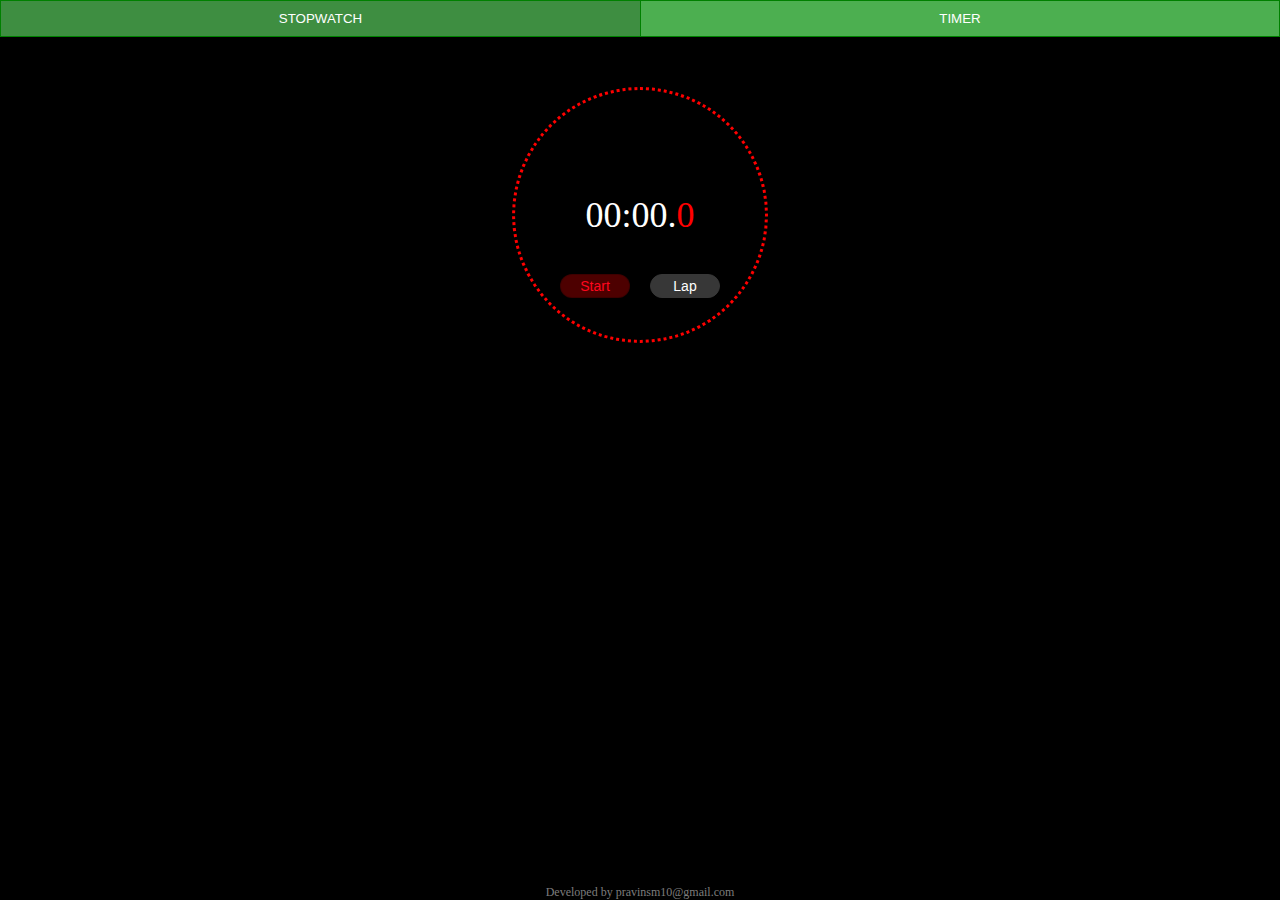
==== index.html @ 8bc856c4 "Rename stopwatch.html to index.html" ====
<!DOCTYPE html>
<html>
<head>
    <meta charset='utf-8'>
    <title>Stopwatch/Timer</title>
    <meta name='viewport' content='width=device-width, initial-scale=1'>
    <link rel="stylesheet" href="assets/stopwatch.css">
</head>
<body>
  <div class="btn-group">
    <button onclick="display_stopwatch()">STOPWATCH</button>
    <button onclick="display_timer()">TIMER</button>
  </div>
  <div class="container_timer" id="cont_timer">
    <div class="time" id="timer_set">
      <select id="hours"></select><p style="color:aqua;padding-right:10px;font-size:12px">hrs</p>
      <select id="minutes"></select><p style="color:aqua;padding-right:10px;font-size:12px">min</p>
      <select id="seconds"></select><p style="color:aqua;padding-right:10px;font-size:12px">sec</p>
    </div>
    <div class="time" id="timer"></div>
    <button onclick="timer_cd()" id="start" class="btn">Start</button>
    <div class= "btn1">
      <button onclick="reset()" id="restart">Reset</button>
      <button onclick="pause()" id="pause">Pause</button>
    </div>
  </div>
  <div>
    <div class="container_stopwatch" id="cont_stopwatch">
      <div class="time" id="stopwatch"></div>
      <div class= "btn1">
        <button onclick="s_start()" id="s_start_btn">Start</button>
        <button onclick="s_lap()" id="s_lap_btn" disabled="true">Lap</button>
      </div>
    </div>
    <div id="laps_cont">
      <table id="laps"></table>
    </div>
  </div>
  <div class="footer"><p id="cpryt">Developed by pravinsm10@gmail.com</p></div>
<script src="assets/stopwatch.js"></script>  
<script src="assets/timer.js"></script>
</body>
</html>
---- assets/stopwatch.css ----
body{
margin:0;
padding:0;
background: black;
text-align: center;
}

.btn-group button {
  width:50%;
  background-color: #4CAF50; 
  border: 1px solid green; 
  color: white; 
  padding: 10px 24px;
  cursor: pointer;
  float: left;
}

.btn-group:after {
  content: "";
  clear: both;
  display: table;
}

.btn-group button:not(:last-child) {
  border-right: none; 
}


.btn-group button:hover {
  background-color: #3e8e41;
}

#Stopwatch_btn,#Timer_btn{
width: 100%;
justify-content: center;
display: flex;
}

.container_stopwatch,.container_timer{
margin-top:50px;
width:250px;
height:250px;
position : relative;
background-color: transparent;
border-radius :50%;
border: 3px dotted red ;
}

.container_timer{
display: none;
}

.container_stopwatch{
display: inline-block;
}

.time{
position: absolute;
top:50%;
left:50%;
display: flex;
transform: translate(-50%,-50%);
}

#hours,#minutes,#seconds{
border: none;
background: transparent;
-webkit-appearance: none;
-moz-appearance: none;
appearance: none;
color: white;
font-size: 20px;
}

#hours:hover,#minutes:hover,#seconds:hover{
cursor: pointer;
color: #ff071e;
}

#stopwatch,#timer{
color: white;
font-size: 36px;
}

.btn{
position: absolute;
bottom:10px;
transform: translate(-50%,-50%);
border:1px solid #ff071e;
font-size: 16px;
padding: 3px 20px;
border-radius: 20px;
background-color: #ff071e;
color: white;
}

.btn1{
position: absolute;
bottom:10px;
left:50%;
display: flex;
transform: translate(-50%,-50%);
}

#s_start_btn,#restart{
border: 1px solid rgba(0,0,0,0.2);
font-size: 14px;
border-radius: 18px;
background-color: rgba(255,0,0,0.3);
color: #ff071e;
margin: 10px;
padding: 3px;
width: 70px;
justify-content: center;
}

#s_lap_btn{
border: 1px solid #373737;
font-size: 14px;
border-radius: 18px;
background-color: #373737;
color: #fff;
margin: 10px;
padding: 3px;
width: 70px;
justify-content: center;
}

#s_lap_btn1,#pause{
border: 1px solid #ff071e;
font-size: 14px;
border-radius: 18px;
background-color: #ff071e;
color: white;
margin: 10px;
padding: 3px;
width: 70px;
justify-content: center;
}

#s_start_btn,#s_lap_btn1{
cursor: pointer;
}
#start:hover,#restart:hover,#pause:hover{
background-color: transparent;
border:1px solid #ff071e;
color: #ff071e;
}

#restart,#pause{
display: none;
}
tr{
text-align: center;
}
td{
width:100px;
padding-top: 8px;
}

#laps_cont{
color: white;
display: flex;
justify-content: center;
margin-top:10px;
margin-bottom:20px;
}

.footer{
color: white;
padding:0;
position: fixed;
width:100%;
background-color: black;
bottom:0;
}
#cpryt{
padding:0;
margin:0;
font-size:12px;
color: #7D7D7D;
}
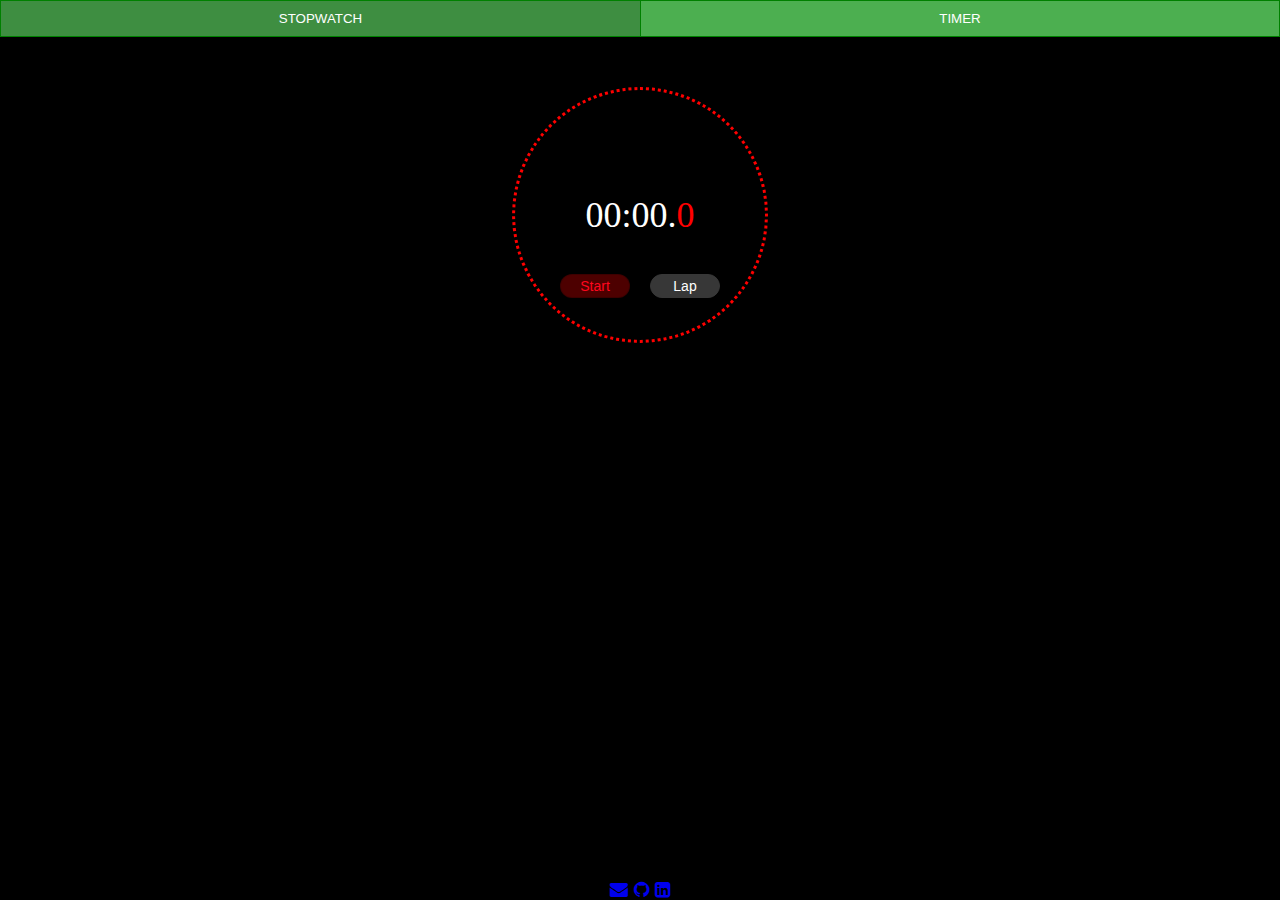
==== commit abb20c02: "Update index.html" ====
--- a/index.html
+++ b/index.html
@@ -2,9 +2,35 @@
 <html>
 <head>
     <meta charset='utf-8'>
+    <meta http-equiv="Content-Type" content="text/html; charset=UTF-8" />
+    <meta name='viewport' content='width=device-width, initial-scale=1'>
+
     <title>Stopwatch/Timer</title>
-    <meta name='viewport' content='width=device-width, initial-scale=1'>
+    
     <link rel="stylesheet" href="assets/stopwatch.css">
+    <link rel="stylesheet" href="https://cdnjs.cloudflare.com/ajax/libs/font-awesome/4.7.0/css/font-awesome.min.css">
+
+    <script type="text/javascript" src = "assets/jquery-1.4.min.js"></script>
+		<script src = "assets/jquery.mousewheel.js"></script>
+		
+		<!-- iosSlider plugin -->
+		<script src = "assets/jquery.iosslider-vertical.js"></script>
+		
+		<script type="text/javascript">
+			$(document).ready(function() {
+			
+				$('.iosslider-vertical').iosSliderVertical({
+					scrollbarMargin: 0,
+					scrollbarWidth: 12,
+					scrollbarBorderRadius: 0,
+					scrollbarContainer: '.scrollbar',
+					snapToChildren: true,
+					infiniteSlider: true,
+					desktopClickDrag: true
+				});
+				
+			});
+		</script>
 </head>
 <body>
   <div class="btn-group">
@@ -13,10 +39,56 @@
   </div>
   <div class="container_timer" id="cont_timer">
     <div class="time" id="timer_set">
-      <select id="hours"></select><p style="color:aqua;padding-right:10px;font-size:12px">hrs</p>
-      <select id="minutes"></select><p style="color:aqua;padding-right:10px;font-size:12px">min</p>
-      <select id="seconds"></select><p style="color:aqua;padding-right:10px;font-size:12px">sec</p>
+    <!-- <div> -->
+      <div style="display: flex;justify-content: space-between;width: 150px;">
+
+        <div style="display:flex">
+  
+          <div class = 'iosslider-vertical'>
+        
+            <div class = 'slider' id= 'hour_2'></div>
+          
+          </div>
+          <div style="position: relative;">
+  
+            <p id="tag">hrs</p>
+  
+          </div>
+          
+        </div>
+        
+        <div style="display:flex">
+  
+          <div class = 'iosslider-vertical'>
+        
+            <div class = 'slider' id= 'minutes_2'></div>
+          
+          </div>
+          <div style="position: relative;">
+  
+            <p id="tag">min</p>
+  
+          </div>
+          
+        </div>
+  
+        <div style="display:flex">
+  
+          <div class = 'iosslider-vertical'>
+        
+            <div class = 'slider' id= 'seconds_2'></div>
+          
+          </div>
+          <div style="position: relative;">
+  
+            <p id="tag">sec</p>
+  
+          </div>
+          
+        </div>
+      </div>
     </div>
+
     <div class="time" id="timer"></div>
     <button onclick="timer_cd()" id="start" class="btn">Start</button>
     <div class= "btn1">
@@ -36,7 +108,14 @@
       <table id="laps"></table>
     </div>
   </div>
-  <div class="footer"><p id="cpryt">Developed by pravinsm10@gmail.com</p></div>
+  <div class="footer">
+    <p id="cpryt">
+      <span><a href="mailto:pravinsm10@gmail.com"><i class="fa fa-envelope" style="font-size:18px;"></i></a></span>&nbsp;
+      <span><a href="https://github.com/pravinsm"><i class="fa fa-github" style="font-size:18px;"></i></a></span>&nbsp;
+      <span><a href="www.linkedin.com/in/pravin-s-m-128610165"><i class="fa fa-linkedin-square" style="font-size:18px;"></i></a></span>
+    </p>
+  </div>
+
 <script src="assets/stopwatch.js"></script>  
 <script src="assets/timer.js"></script>
 </body>
--- a/assets/stopwatch.css
+++ b/assets/stopwatch.css
@@ -4,7 +4,9 @@
 background: black;
 text-align: center;
 }
-
+button{
+  outline: none;
+}
 .btn-group button {
   width:50%;
   background-color: #4CAF50; 
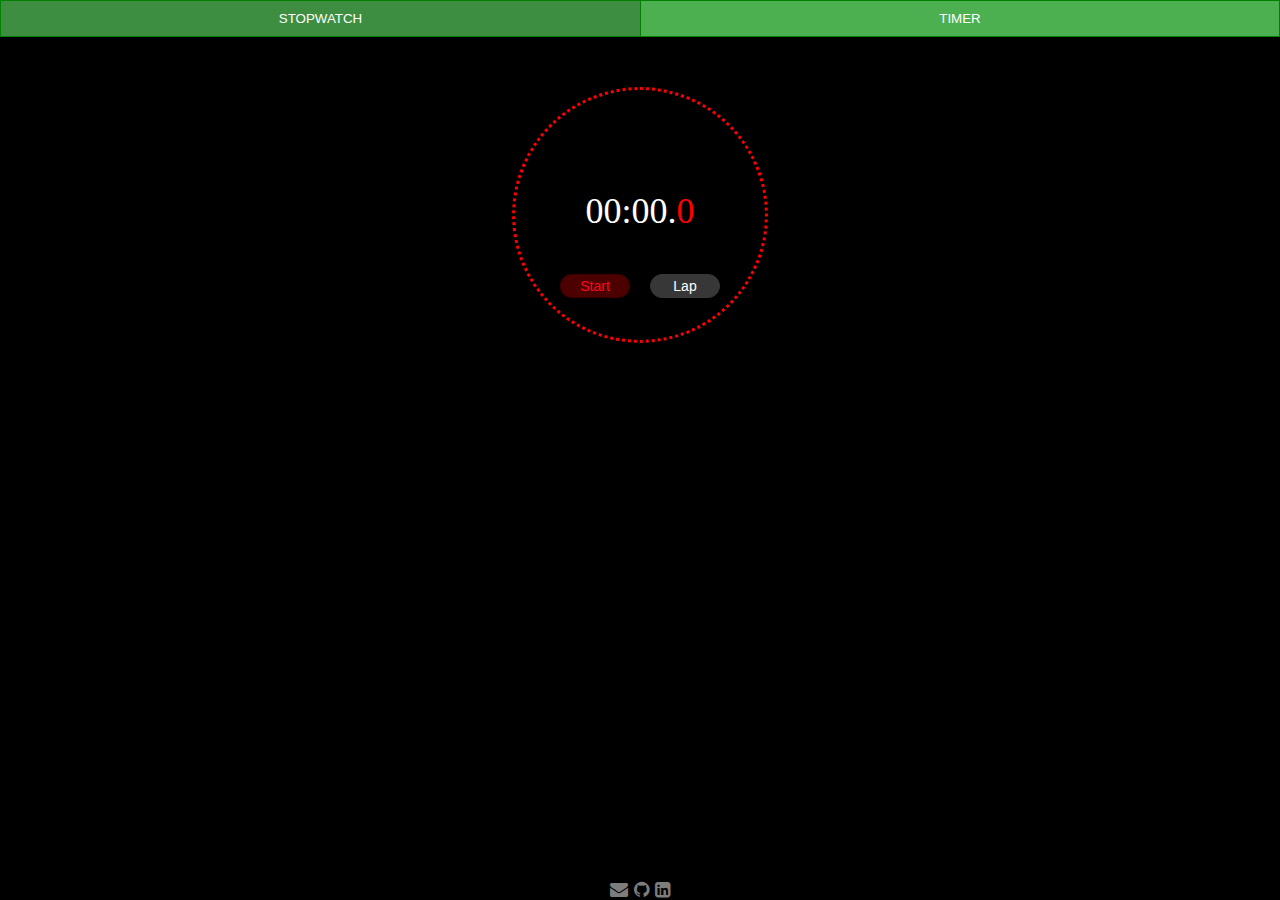
==== commit b5acc63a: "Update index.html" ====
--- a/index.html
+++ b/index.html
@@ -3,6 +3,7 @@
 <head>
     <meta charset='utf-8'>
     <meta http-equiv="Content-Type" content="text/html; charset=UTF-8" />
+    <meta name = "apple-mobile-web-app-capable" content = "yes" /> 
     <meta name='viewport' content='width=device-width, initial-scale=1'>
 
     <title>Stopwatch/Timer</title>
--- a/assets/stopwatch.css
+++ b/assets/stopwatch.css
@@ -1,11 +1,18 @@
+*{
+  outline: none;
+}
 body{
 margin:0;
 padding:0;
 background: black;
 text-align: center;
+color: #7d7d7d;
 }
 button{
   outline: none;
+}
+a{
+  color: inherit;
 }
 .btn-group button {
   width:50%;
@@ -48,20 +55,22 @@
 border: 3px dotted red ;
 }
 
+.container_stopwatch{
+  display: none;
+}
+
 .container_timer{
-display: none;
-}
-
-.container_stopwatch{
 display: inline-block;
 }
+
+
 
 .time{
 position: absolute;
 top:50%;
 left:50%;
 display: flex;
-transform: translate(-50%,-50%);
+transform: translate(-50%,-60%);
 }
 
 #hours,#minutes,#seconds{
@@ -182,3 +191,32 @@
 font-size:12px;
 color: #7D7D7D;
 }
+.iosslider-vertical{
+  height: 105px;
+  width: 30px;
+}
+.item{
+  height: 35px;
+}
+.active1,.active2,.active3{
+  color: white;
+}
+.prev1,.prev2,.prev3{
+  background-image:linear-gradient(to bottom,#000, #888) ;
+  color:transparent;
+  -webkit-background-clip: text;
+  background-clip: text;
+}
+.next1,.next2,.next3{
+  background-image:linear-gradient(to top,#151515, #fff) ;
+  color:transparent;
+  -webkit-background-clip: text;
+  background-clip: text;
+}
+#tag{
+  font-size: 12px;
+  position: absolute;
+  top: 50%;
+  transform: translate(-25%,-80%);
+  color: aqua;
+}
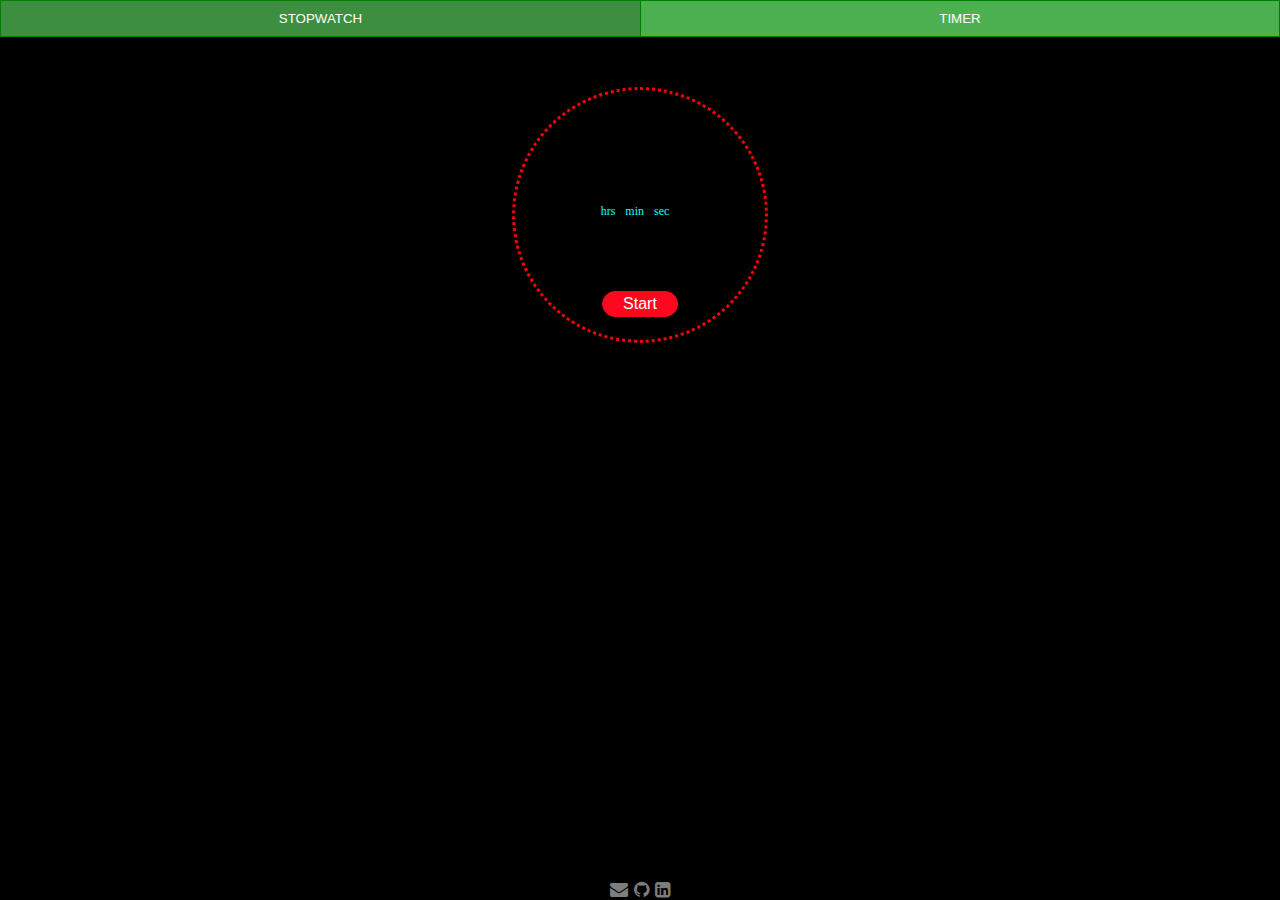
==== commit e2976f8d: "Update index.html" ====
--- a/index.html
+++ b/index.html
@@ -2,36 +2,10 @@
 <html>
 <head>
     <meta charset='utf-8'>
-    <meta http-equiv="Content-Type" content="text/html; charset=UTF-8" />
-    <meta name = "apple-mobile-web-app-capable" content = "yes" /> 
+    <title>Stopwatch/Timer</title>
     <meta name='viewport' content='width=device-width, initial-scale=1'>
-
-    <title>Stopwatch/Timer</title>
-    
     <link rel="stylesheet" href="assets/stopwatch.css">
     <link rel="stylesheet" href="https://cdnjs.cloudflare.com/ajax/libs/font-awesome/4.7.0/css/font-awesome.min.css">
-
-    <script type="text/javascript" src = "assets/jquery-1.4.min.js"></script>
-		<script src = "assets/jquery.mousewheel.js"></script>
-		
-		<!-- iosSlider plugin -->
-		<script src = "assets/jquery.iosslider-vertical.js"></script>
-		
-		<script type="text/javascript">
-			$(document).ready(function() {
-			
-				$('.iosslider-vertical').iosSliderVertical({
-					scrollbarMargin: 0,
-					scrollbarWidth: 12,
-					scrollbarBorderRadius: 0,
-					scrollbarContainer: '.scrollbar',
-					snapToChildren: true,
-					infiniteSlider: true,
-					desktopClickDrag: true
-				});
-				
-			});
-		</script>
 </head>
 <body>
   <div class="btn-group">
@@ -40,56 +14,10 @@
   </div>
   <div class="container_timer" id="cont_timer">
     <div class="time" id="timer_set">
-    <!-- <div> -->
-      <div style="display: flex;justify-content: space-between;width: 150px;">
-
-        <div style="display:flex">
-  
-          <div class = 'iosslider-vertical'>
-        
-            <div class = 'slider' id= 'hour_2'></div>
-          
-          </div>
-          <div style="position: relative;">
-  
-            <p id="tag">hrs</p>
-  
-          </div>
-          
-        </div>
-        
-        <div style="display:flex">
-  
-          <div class = 'iosslider-vertical'>
-        
-            <div class = 'slider' id= 'minutes_2'></div>
-          
-          </div>
-          <div style="position: relative;">
-  
-            <p id="tag">min</p>
-  
-          </div>
-          
-        </div>
-  
-        <div style="display:flex">
-  
-          <div class = 'iosslider-vertical'>
-        
-            <div class = 'slider' id= 'seconds_2'></div>
-          
-          </div>
-          <div style="position: relative;">
-  
-            <p id="tag">sec</p>
-  
-          </div>
-          
-        </div>
-      </div>
+      <select id="hours"></select><p style="color:aqua;padding-right:10px;font-size:12px">hrs</p>
+      <select id="minutes"></select><p style="color:aqua;padding-right:10px;font-size:12px">min</p>
+      <select id="seconds"></select><p style="color:aqua;padding-right:10px;font-size:12px">sec</p>
     </div>
-
     <div class="time" id="timer"></div>
     <button onclick="timer_cd()" id="start" class="btn">Start</button>
     <div class= "btn1">
@@ -113,10 +41,9 @@
     <p id="cpryt">
       <span><a href="mailto:pravinsm10@gmail.com"><i class="fa fa-envelope" style="font-size:18px;"></i></a></span>&nbsp;
       <span><a href="https://github.com/pravinsm"><i class="fa fa-github" style="font-size:18px;"></i></a></span>&nbsp;
-      <span><a href="www.linkedin.com/in/pravin-s-m-128610165"><i class="fa fa-linkedin-square" style="font-size:18px;"></i></a></span>
+      <span><a href="https://www.linkedin.com/in/pravin-s-m-128610165"><i class="fa fa-linkedin-square" style="font-size:18px;"></i></a></span>
     </p>
   </div>
-
 <script src="assets/stopwatch.js"></script>  
 <script src="assets/timer.js"></script>
 </body>
